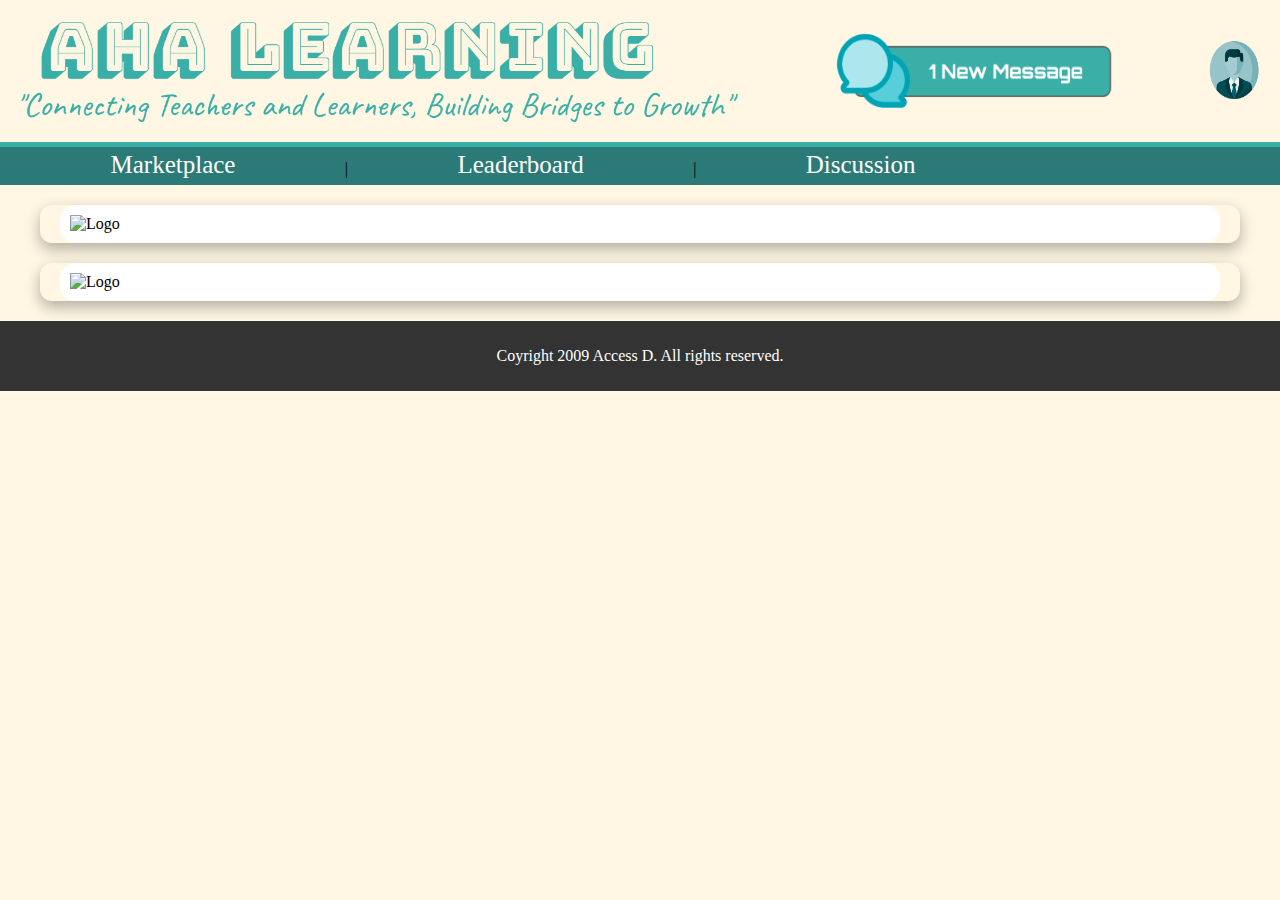
==== index.html @ 0cb3b1a5 "Update index.html" ====
<!DOCTYPE html>
<link rel="stylesheet" href="styles.css">
<html lang="en">
<head>
    <meta charset="UTF-8">
    <meta name="viewport" content="width=device-width, initial-scale=1.0">
    <title>AHA Learning || Homepage</title>
</head>
<body>
    <header>
        <div class="header-content">
            <div class="header-left">
                <a href="index.html"><img src="banlogo.png" alt="Logo" class="team-banner" style="width:750px; height:auto;"></a>       
            </div>

            <div class="header-right">
                <img src="notis.png" alt="Logo" class="team-img" style="width:300px; height:90px;">
            </div>

            <div class="header-right">
                <img src="profile.png" alt="Logo" class="team-img" style="width:60px; height:70px;">
            </div>
        
        </div>
    </header>

    <nav>
        <a href="index.html">Marketplace</a> |
        <a href="about.html">Leaderboard</a> |
        <a href="jobs.html">Discussion</a> 
    </nav>
    
    <div class="box">
        <section id="team">
            <img src="learn.png" alt="Logo" style="width:750px; height:auto;">
        </section>
    </div>

    <div class="box">
        <section id="team">
            <img src="teach.png" alt="Logo"  style="width:750px; height:auto;">
        </section>
    </div>

    <footer>
        <p>Coyright 2009 Access D. All rights reserved.</p>
    </footer>

</body>
</html>
---- styles.css ----
/* General styles */
body {
    font-family: 'Times New Roman', Times, serif, sans-serif; /* Changes the default font */
    margin: 0;
    padding: 0;
    background-color: #fff6e3;
}

.forms {
    color: #000000;
    font-size: 1em;
}


/* New Container Style */
.container {
    max-width: 1200px; /* Keeps the content width manageable */
    margin: 0 auto; /* Centers the container */
    padding: 40px 20px; /* Increased padding for more breathing room */
    text-align: left; /* Left-aligns content */
    border-radius: 12px; /* Rounded corners for a softer look */
    transition: all 0.3s ease-in-out; /* Smooth transition for hover effects */
}

.box{
    max-width: 1200px; /* Keeps the content width manageable */
    margin: 0 auto; /* Centers the container */
    padding: 0px 0px; /* Increased padding for more breathing room */
    text-align: left; /* Left-aligns content */
    border-radius: 12px; /* Rounded corners for a softer look */
    box-shadow: 0px 6px 15px rgba(0, 0, 0, 0.3); /* Darker shadow */

}

.heading {
    max-width: 1200px; /* Maximum width for the content */
    margin: 0 auto; /* Centers the container on the page */
    padding: 0px; /* Adds padding on the left and right */
    text-align: center;
    font-size: 2em;
}

.header-icons {
    margin: 0;
    background-color: #ffffff00;
    color: #fff6e3;
    padding: 20px 20px;
    text-align: left;
    font-weight: bold;
    font-size: 2.4em;
}

.header-icons-text {
    margin: 0;
    background-color: #ffffff00;
    padding: 20px;
    text-align: left;
    font-weight: bold;
    font-size: 1em;
    color: #000000;
}

.header-icons-text1 {
    margin: 0;
    background-color: #ffffff00;
    padding: 20px;
    text-align: left;
    font-weight: bold;
    font-size: 2em;
    color: #092A71;
}

.fade-in-text {
    font-family: 'Times New Roman', Times, serif;
    font-size: 20px;
    animation: fadeIn 5s;
    color: white
}


/* Header styling */
header {
    background-color: #fff6e3;
    color: #ffffff;
    padding: 5px;
    text-align: left;
    border-bottom: 5px solid #3aafa8; /* Adds an accent color as a bottom border */
}


.header-main {
    background-color: #ffffff; /* Dark blue background */
    color: #092A71; /* White text */
    padding: 5px; /* Padding around the header */
    text-align: center; /* Center the text */
    font-size: 1em; /* Larger font size */
    font-weight: bold; /* Bold text */
    border-bottom: 5px solid #FF4D00; /* Adds an accent color as a bottom border */
}

header h1 {
    margin: 0;
    background-color: #ffffff;
    color: #ffffff; 
    padding: 20px;
    text-align: left;
    font-weight: bold;
    font-size: 2.8em;

}

/* Navigation styles */
nav {
    background-color: #2b7a78;
    padding: 0.4%;
}

nav a {
    color: #ffffff;
    text-decoration: none;
    text-align: center;
    padding: 2% 2%;
    font-size: 25px; /* Increase the font size */
    background-color: #e61e1e00;
    border-radius: 8px;
    margin: 80px;

}

nav a:hover {
    color: #3aafa8;
    border-radius: 7px;
    padding: 2.5
}

/* Section styling */
/* Darkened shadow and reduced padding */
section {
    margin: 20px;
    padding: 10px; /* Reduced padding */
    background-color: #fff;
    border-radius: 15px;
}

section h2 {
    color: #333;
    text-align: center;
}


section h3 {
    margin: 0;
    color: #000000; 
    padding: 20px;
    text-align: left;
    font-weight: bold;
    font-size: 1.5em;
}

section p {
    font-size: 1.5em;
    line-height: 1.6;
}

/* General layout styling */
.container {
    display: flex;
    justify-content: space-between; /* Space between the main content and the sidebar */
    max-width: 1200px;
    margin: 0 auto;
    padding: 20px;
}

/* Main content styling */
.main-content {
    flex: 3; /* Takes up 75% of the container */
    padding-right: 20px; /* Adds some space between the main content and the sidebar */
}

/* Sidebar styling */
.faq-sidebar {
    flex: 1; /* Takes up 25% of the container */
    background-color: #f4f4f4; /* Light background for the sidebar */
    padding: 15px;
    border-radius: 8px;
    box-shadow: 0px 4px 8px rgba(0, 0, 0, 0.1); /* Adds a shadow for effect */
}

.faq-sidebar h3 {
    font-size: 1.5em;
    margin-bottom: 10px;
}

.faq-sidebar ul {
    list-style-type: none;
    padding: 0;
}

.faq-sidebar li {
    margin-bottom: 10px;
    font-size: 1.1em;
}

.faq-sidebar strong {
    color: #092A71; /* Color for the questions */
}

.nsbox{
    display: flex; /* Use Flexbox to align items side by side */
    justify-content: center; /* Center the items horizontally */
    gap: 20px; /* Add some space between the items */
    padding: 20px;
    max-width: 1200px;
}

#nsbox-h2 {
    color: #000000;
    text-align: center;
    font-size: 2em;
}

/* Title section styling */
.title-section {
    margin: 15px;
    padding: 5px;
    background-color: #092A71;
    border-radius: 8px;
    box-shadow: 0px 4px 8px rgba(0, 0, 0, 0.1);
    background-image: url('books.jpg'); /* Use your desired image URL */
    background-size: cover; /* Ensures the background covers the whole section */
    background-position: center; /* Centers the background image */
}

.title-section h2 {
    color: #FFD700;
    font-weight: bold;
    font-size: 1.5em;
    background: linear-gradient(90deg, #FFD700, #fff 50%, #FFD700); /* Gradient for shiny effect */
    background-size: 100%;
    background-clip: text;
    position: relative; /* Ensure text stays above the background */
    z-index: 1; /* Bring text above the background */
}

/* Keyframes for the shiny animation */
@keyframes shine {
    0% {
        background-position: 0%;
    }
    100% {
        background-position: 200%;
    }
}

@keyframes fadeIn {
    0% { opacity: 0; }
    100% { opacity: 1; }
  }
    

/* Footer styling */
footer {
    background-color: #333;
    color: #fff;
    text-align: center;
    padding: 10px;
}

.about-content {
    display: flex;
    flex-direction: column; /* Stacks items vertically */
    align-items: flex-start; /* Aligns items to the left */
}

.about-content img {
    margin-bottom: 20px; /* Adds space between the image and text */
    border-radius: 8px; /* Optional: round the corners of the image */
}

.header-content {
    display: flex; /* Enables Flexbox */
    justify-content: space-between; /* Space between the left and right content */
    align-items: center; /* Vertically align items in the center */
}

.header-left {
    display: flex;
    flex-direction: column; /* Stack the title and nav vertically */
    border-radius: 8px; /* Optional: round the corners of the image */
}

.header-right {
    display: flex; /* Optional: allows for more items on the right if needed */
}

.team-section {
    display: flex; /* Use Flexbox to align items side by side */
    justify-content: center; /* Center the items horizontally */
    gap: 20px; /* Add some space between the items */
    padding: 20px;
    max-width: 1200px;
}

.team-member {
    text-align: center;
    max-width: 200;
    background-color: white;
    padding: 15px;
    border-radius: 10px;
    box-shadow: 0 4px 8px rgba(0, 0, 0, 0.1); /* Add some shadow for a 3D effect */
}

.team-img {
    border-radius: 25px;
    padding: 20px 10px
}

.team-banner {
    border-radius: 25px;
    padding: 0px 0px
}
.team-intro p {
    font-size: 1.1em;
    line-height: 1.6;
}
.form-button-container {
    text-align: center; /* Centers the button */
    margin: 6px 0; /* Adds some margin above and below the button */
}

.form-button {
    background-color: #FF4D00; /* Button background color */
    color: #ffffff; /* Text color */
    padding: 25px 25px; /* Padding around the text */
    text-decoration: none; /* Removes underline from the link */
    border-radius: 35px; /* Rounds the corners of the button */
    font-size: 15px; /* Increases font size */
}

.form-button:hover {
    background-color: #092A71; /* Darker color on hover */
}

/* Flex container to hold text and gallery */
.content-wrapper {
    display: flex;
    justify-content: center; /* Ensures space between text and gallery */
    align-items: flex-start; /* Aligns items at the top */
    gap: 30px; /* Adds space between the text and the gallery */
    max-width: 1200px; /* Limits the width */
    margin: 0 auto; /* Centers content */
    padding: 20px; /* Adds padding around the content */
    
}

/* Styling for the text section */
#info {
    flex: 1; /* Takes up available space */
    max-width: 400px; /* Limits text width */
    
}

/* Gallery styling */
.projects-gallery {
    display: flex;
    flex-wrap: wrap;
    gap: 30px; /* Horizontal gap between panels */
    justify-content: center;
    max-width: 1200px;
    margin: 0 auto;
    padding: 2px 10px; /* Vertical and horizontal padding */
    border-radius: 12px; /* Rounded corners */
}

/* Updated .project-panel styling */
.project-panel {
    display: flex;
    flex-direction: column; /* Stack title and content vertically */
    text-align: center;
    width: 300px; /* Fixed width */
    height: 200px; /* Fixed height for consistency */
    perspective: 1000px; /* Depth for 3D effect */
    flex-basis: 30%; /* Ensures responsive layout */
    transition: transform 0.5s ease-in-out;
    box-sizing: border-box; /* Prevents overflow */
    margin: 0; /* Remove any default margin */
}

/* Ensure the items in the gallery are closely packed together */
.projects-gallery > .project-panel {
    margin-bottom: 0; /* No vertical gap between panels */
}


/* Panel Flip - inside the panel */
.panel-inner {
    position: relative;
    width: 100%;
    height: 100%;
    transform-style: preserve-3d; /* Enables 3D transformations */
    transition: transform 0s ease-in-out; /* Smooth flip transition */
}

/* Make sure the hover tilts the panel */
.project-panel:hover .panel-inner {
    transform: rotateY(10deg); /* Tilting effect on hover */
    transition: transform 0.3s;
}

/* Flip the panel only when it has the 'clicked' class */
.project-panel.clicked .panel-inner {
    transform: rotateY(180deg); /* Flip the panel */
}

/* Front and back sides of the panel */
.panel-front,
.panel-back {
    position: absolute;
    backface-visibility: hidden; /* Prevents the back from showing when flipped */
    width: 100%;
    height: 100%;
}

/* Front side styling (image and title) */
.panel-front {
    display: flex;
    flex-direction: column; /* Stacks the content (image + title) vertically */
    justify-content: center;
    align-items: center;
    padding: 10px;
}

/* Back side styling (description) */
.panel-back {
    background-color: #f4f4f4;
    color: #000;
    padding: 15px 10px;
    display: flex;
    justify-content: center;
    align-items: center;
    transform: rotateY(180deg); /* Initially hidden behind the front */
    height: 100%; /* Ensures back panel matches front */
    text-align: left;
}

/* Title styling - make sure it is below the panel */
.panel-title {
    margin-top: 10px; /* Adds space above the title */
    font-size: 1.3em;
    font-weight: bold;
    background: #092A71;
    color: #ffffff;
    padding: 10px;
    border-radius: 8px;
    box-shadow: 0px 4px 8px rgba(0, 0, 0, 0.1);
    width: 100%; /* Ensures it stretches across the bottom */
    text-align: center; /* Center title text */
}

/* Hover effect on panel title */
.project-panel:hover .panel-title {
    background-color: #6868689a; /* Change color when hovered */
}

/* Styling for the panel image */
.project-panel img {
    width: 250px;
    height: 150px;
    border-radius: 10px;
    box-shadow: 0 4px 8px rgba(0, 0, 0, 0.2);
    transition: box-shadow 0.3s ease-in-out;
}

/* Hover effect on image */
.project-panel:hover img {
    box-shadow: 0 6px 12px rgba(121, 121, 121, 0.4); /* Shadow effect on hover */
}

/* Full-Screen Popup Styling */
.project-panel.popup {
    position: fixed;
    top: 0;
    left: 0;
    width: 100vw;
    height: 100vh;
    background-color: rgba(0, 0, 0, 0.8); /* Semi-transparent dark background */
    display: flex;
    justify-content: center;
    align-items: center;
    z-index: 1000; /* Ensures it appears above everything else */
}

/* Styling for the close button */
.close-btn {
    position: absolute;
    top: 10px;
    right: 10px;
    font-size: 2em;
    color: white;
    background: rgba(0, 0, 0, 0.6);
    border: none;
    border-radius: 50%;
    padding: 5px;
    cursor: pointer;
}

/* Close button hover effect */
.close-btn:hover {
    background-color: #FF4D00;
}


.white-text {
    color: white; /* Set text color to white */
    font-family: 'Franklin Gothic Medium', 'Arial Narrow', Arial, sans-serif;
    font-size: 0.8em
}

.orange-text {
    color: #FF4D00; /* Set text color to orange */
    font-family: 'Franklin Gothic Medium', 'Arial Narrow', Arial, sans-serif;
    font-size: 0.8em
}

/* Slideshow container */
.slideshow-container {
    position: relative;
    max-width: 95%;
    margin: auto;
    overflow: hidden;
  }
  
  /* Hide the images by default */
  .mySlides {
    display: none;
    position: relative;
  }
  
  /* Images */
  .mySlides img {
    width: 50%;
    height: 650px;
  }
  
  /* Text overlay */
  .text {
    color: white;
    font-size: 20px;
    font-weight: bold;
    position: absolute;
    top: 10%;    /* Move text to the top */
    left: 10%;   /* Move text to the left */
    text-align: left;
    background: rgba(0, 0, 0, 0.5); /* Semi-transparent background (optional) */
    padding: 10px;
    width: auto; /* Adjust width as needed */
  }
  
  
  /* Next & previous buttons */
  .prev, .next {
    cursor: pointer;
    position: absolute;
    top: 50%;
    width: auto;
    padding: 16px;
    margin-top: -22px;
    color: #FF4D00;
    font-weight: bold;
    font-size: 18px;
    transition: 0.6s ease;
    user-select: none;
  }
  
  .prev {
    left: 0;
  }
  
  .next {
    right: 0;
  }
  
  .prev:hover, .next:hover {
    background-color: rgba(0,0,0,0.8);
  }
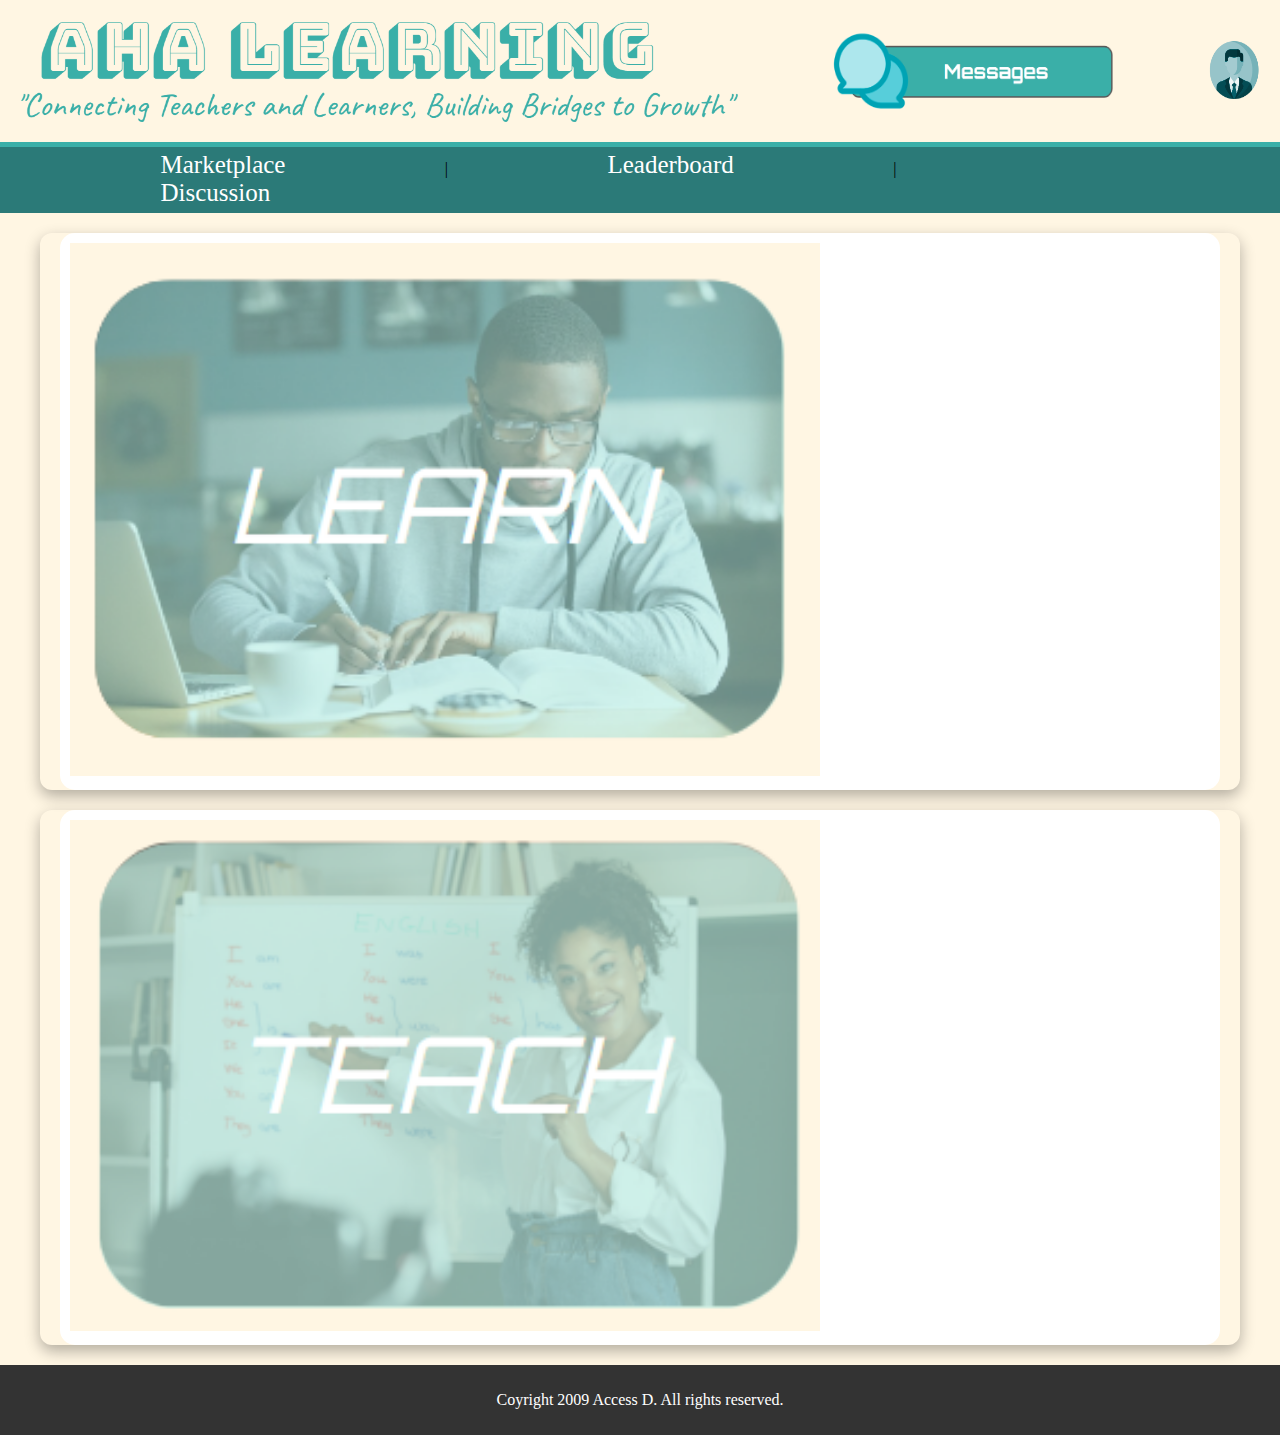
==== commit 70c111e3: "Add files via upload" ====
--- a/index.html
+++ b/index.html
@@ -47,4 +47,4 @@
     </footer>
 
 </body>
-</html>
+</html>--- a/styles.css
+++ b/styles.css
@@ -67,7 +67,6 @@
     text-align: left;
     font-weight: bold;
     font-size: 2em;
-    color: #092A71;
 }
 
 .fade-in-text {
@@ -90,7 +89,6 @@
 
 .header-main {
     background-color: #ffffff; /* Dark blue background */
-    color: #092A71; /* White text */
     padding: 5px; /* Padding around the header */
     text-align: center; /* Center the text */
     font-size: 1em; /* Larger font size */
@@ -123,7 +121,7 @@
     font-size: 25px; /* Increase the font size */
     background-color: #e61e1e00;
     border-radius: 8px;
-    margin: 80px;
+    margin: 130px;
 
 }
 
@@ -304,7 +302,7 @@
 .team-member {
     text-align: center;
     max-width: 200;
-    background-color: white;
+    background-color: fff6e3;
     padding: 15px;
     border-radius: 10px;
     box-shadow: 0 4px 8px rgba(0, 0, 0, 0.1); /* Add some shadow for a 3D effect */
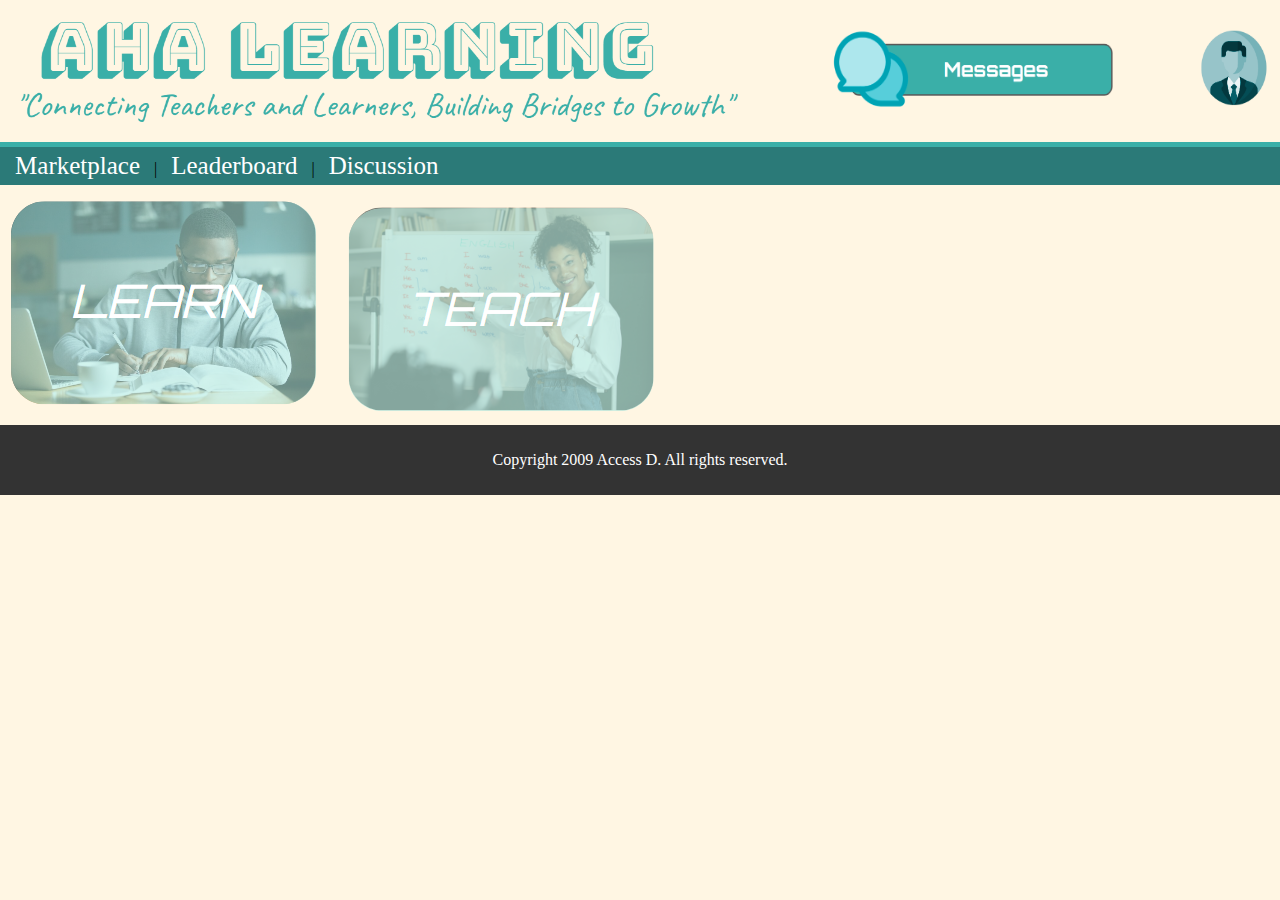
==== commit ceaae999: "Update index.html" ====
--- a/index.html
+++ b/index.html
@@ -1,10 +1,11 @@
 <!DOCTYPE html>
-<link rel="stylesheet" href="styles.css">
 <html lang="en">
 <head>
     <meta charset="UTF-8">
     <meta name="viewport" content="width=device-width, initial-scale=1.0">
     <title>AHA Learning || Homepage</title>
+    <link rel="stylesheet" href="styles.css">
+
 </head>
 <body>
     <header>
@@ -14,13 +15,12 @@
             </div>
 
             <div class="header-right">
-                <img src="notis.png" alt="Logo" class="team-img" style="width:300px; height:90px;">
+                <a href="jobs.html"></a><img src="notis.png" alt="Logo" class="team-img" style="width:300px; height:90px;">
             </div>
 
             <div class="header-right">
-                <img src="profile.png" alt="Logo" class="team-img" style="width:60px; height:70px;">
+                <a href="about.html"></a><img src="profile.png" alt="Logo" class="team-img" style="width:80px; height:90px;">
             </div>
-        
         </div>
     </header>
 
@@ -30,21 +30,16 @@
         <a href="jobs.html">Discussion</a> 
     </nav>
     
-    <div class="box">
-        <section id="team">
-            <img src="learn.png" alt="Logo" style="width:750px; height:auto;">
-        </section>
-    </div>
-
-    <div class="box">
-        <section id="team">
-            <img src="teach.png" alt="Logo"  style="width:750px; height:auto;">
-        </section>
+    <div class="image-container">
+        <img src="learn.png" alt="Learn Image">
+        <img src="teach.png" alt="Teach Image">
     </div>
 
     <footer>
-        <p>Coyright 2009 Access D. All rights reserved.</p>
+        <p>Copyright 2009 Access D. All rights reserved.</p>
     </footer>
+</body>
+</html>
 
-</body>
-</html>+
+
--- a/styles.css
+++ b/styles.css
@@ -1,113 +1,28 @@
 /* General styles */
 body {
-    font-family: 'Times New Roman', Times, serif, sans-serif; /* Changes the default font */
+    font-family: 'Times New Roman', Times, serif, sans-serif;
     margin: 0;
     padding: 0;
     background-color: #fff6e3;
 }
 
-.forms {
-    color: #000000;
-    font-size: 1em;
+header {
+    background-color: #fff6e3;
+    padding: 5px;
+    border-bottom: 5px solid #3aafa8;
 }
 
-
-/* New Container Style */
-.container {
-    max-width: 1200px; /* Keeps the content width manageable */
-    margin: 0 auto; /* Centers the container */
-    padding: 40px 20px; /* Increased padding for more breathing room */
-    text-align: left; /* Left-aligns content */
-    border-radius: 12px; /* Rounded corners for a softer look */
-    transition: all 0.3s ease-in-out; /* Smooth transition for hover effects */
+.header-content {
+    display: flex;
+    justify-content: space-between;
+    align-items: center;
 }
 
-.box{
-    max-width: 1200px; /* Keeps the content width manageable */
-    margin: 0 auto; /* Centers the container */
-    padding: 0px 0px; /* Increased padding for more breathing room */
-    text-align: left; /* Left-aligns content */
-    border-radius: 12px; /* Rounded corners for a softer look */
-    box-shadow: 0px 6px 15px rgba(0, 0, 0, 0.3); /* Darker shadow */
-
+.header-left img,
+.header-right img {
+    border-radius: 25px;
 }
 
-.heading {
-    max-width: 1200px; /* Maximum width for the content */
-    margin: 0 auto; /* Centers the container on the page */
-    padding: 0px; /* Adds padding on the left and right */
-    text-align: center;
-    font-size: 2em;
-}
-
-.header-icons {
-    margin: 0;
-    background-color: #ffffff00;
-    color: #fff6e3;
-    padding: 20px 20px;
-    text-align: left;
-    font-weight: bold;
-    font-size: 2.4em;
-}
-
-.header-icons-text {
-    margin: 0;
-    background-color: #ffffff00;
-    padding: 20px;
-    text-align: left;
-    font-weight: bold;
-    font-size: 1em;
-    color: #000000;
-}
-
-.header-icons-text1 {
-    margin: 0;
-    background-color: #ffffff00;
-    padding: 20px;
-    text-align: left;
-    font-weight: bold;
-    font-size: 2em;
-}
-
-.fade-in-text {
-    font-family: 'Times New Roman', Times, serif;
-    font-size: 20px;
-    animation: fadeIn 5s;
-    color: white
-}
-
-
-/* Header styling */
-header {
-    background-color: #fff6e3;
-    color: #ffffff;
-    padding: 5px;
-    text-align: left;
-    border-bottom: 5px solid #3aafa8; /* Adds an accent color as a bottom border */
-}
-
-
-.header-main {
-    background-color: #ffffff; /* Dark blue background */
-    padding: 5px; /* Padding around the header */
-    text-align: center; /* Center the text */
-    font-size: 1em; /* Larger font size */
-    font-weight: bold; /* Bold text */
-    border-bottom: 5px solid #FF4D00; /* Adds an accent color as a bottom border */
-}
-
-header h1 {
-    margin: 0;
-    background-color: #ffffff;
-    color: #ffffff; 
-    padding: 20px;
-    text-align: left;
-    font-weight: bold;
-    font-size: 2.8em;
-
-}
-
-/* Navigation styles */
 nav {
     background-color: #2b7a78;
     padding: 0.4%;
@@ -116,145 +31,23 @@
 nav a {
     color: #ffffff;
     text-decoration: none;
-    text-align: center;
-    padding: 2% 2%;
-    font-size: 25px; /* Increase the font size */
-    background-color: #e61e1e00;
+    font-size: 25px;
     border-radius: 8px;
-    margin: 130px;
-
+    margin: 10px;
 }
 
 nav a:hover {
     color: #3aafa8;
-    border-radius: 7px;
-    padding: 2.5
 }
 
-/* Section styling */
-/* Darkened shadow and reduced padding */
-section {
-    margin: 20px;
-    padding: 10px; /* Reduced padding */
-    background-color: #fff;
-    border-radius: 15px;
+/* Box section styling */
+.box {
+    max-width: 1200px;
+    margin: 20px auto;
+    padding: 10px;
+    border-radius: 12px;
+    box-shadow: 0px 6px 15px rgba(0, 0, 0, 0.3);
 }
-
-section h2 {
-    color: #333;
-    text-align: center;
-}
-
-
-section h3 {
-    margin: 0;
-    color: #000000; 
-    padding: 20px;
-    text-align: left;
-    font-weight: bold;
-    font-size: 1.5em;
-}
-
-section p {
-    font-size: 1.5em;
-    line-height: 1.6;
-}
-
-/* General layout styling */
-.container {
-    display: flex;
-    justify-content: space-between; /* Space between the main content and the sidebar */
-    max-width: 1200px;
-    margin: 0 auto;
-    padding: 20px;
-}
-
-/* Main content styling */
-.main-content {
-    flex: 3; /* Takes up 75% of the container */
-    padding-right: 20px; /* Adds some space between the main content and the sidebar */
-}
-
-/* Sidebar styling */
-.faq-sidebar {
-    flex: 1; /* Takes up 25% of the container */
-    background-color: #f4f4f4; /* Light background for the sidebar */
-    padding: 15px;
-    border-radius: 8px;
-    box-shadow: 0px 4px 8px rgba(0, 0, 0, 0.1); /* Adds a shadow for effect */
-}
-
-.faq-sidebar h3 {
-    font-size: 1.5em;
-    margin-bottom: 10px;
-}
-
-.faq-sidebar ul {
-    list-style-type: none;
-    padding: 0;
-}
-
-.faq-sidebar li {
-    margin-bottom: 10px;
-    font-size: 1.1em;
-}
-
-.faq-sidebar strong {
-    color: #092A71; /* Color for the questions */
-}
-
-.nsbox{
-    display: flex; /* Use Flexbox to align items side by side */
-    justify-content: center; /* Center the items horizontally */
-    gap: 20px; /* Add some space between the items */
-    padding: 20px;
-    max-width: 1200px;
-}
-
-#nsbox-h2 {
-    color: #000000;
-    text-align: center;
-    font-size: 2em;
-}
-
-/* Title section styling */
-.title-section {
-    margin: 15px;
-    padding: 5px;
-    background-color: #092A71;
-    border-radius: 8px;
-    box-shadow: 0px 4px 8px rgba(0, 0, 0, 0.1);
-    background-image: url('books.jpg'); /* Use your desired image URL */
-    background-size: cover; /* Ensures the background covers the whole section */
-    background-position: center; /* Centers the background image */
-}
-
-.title-section h2 {
-    color: #FFD700;
-    font-weight: bold;
-    font-size: 1.5em;
-    background: linear-gradient(90deg, #FFD700, #fff 50%, #FFD700); /* Gradient for shiny effect */
-    background-size: 100%;
-    background-clip: text;
-    position: relative; /* Ensure text stays above the background */
-    z-index: 1; /* Bring text above the background */
-}
-
-/* Keyframes for the shiny animation */
-@keyframes shine {
-    0% {
-        background-position: 0%;
-    }
-    100% {
-        background-position: 200%;
-    }
-}
-
-@keyframes fadeIn {
-    0% { opacity: 0; }
-    100% { opacity: 1; }
-  }
-    
 
 /* Footer styling */
 footer {
@@ -263,322 +56,3 @@
     text-align: center;
     padding: 10px;
 }
-
-.about-content {
-    display: flex;
-    flex-direction: column; /* Stacks items vertically */
-    align-items: flex-start; /* Aligns items to the left */
-}
-
-.about-content img {
-    margin-bottom: 20px; /* Adds space between the image and text */
-    border-radius: 8px; /* Optional: round the corners of the image */
-}
-
-.header-content {
-    display: flex; /* Enables Flexbox */
-    justify-content: space-between; /* Space between the left and right content */
-    align-items: center; /* Vertically align items in the center */
-}
-
-.header-left {
-    display: flex;
-    flex-direction: column; /* Stack the title and nav vertically */
-    border-radius: 8px; /* Optional: round the corners of the image */
-}
-
-.header-right {
-    display: flex; /* Optional: allows for more items on the right if needed */
-}
-
-.team-section {
-    display: flex; /* Use Flexbox to align items side by side */
-    justify-content: center; /* Center the items horizontally */
-    gap: 20px; /* Add some space between the items */
-    padding: 20px;
-    max-width: 1200px;
-}
-
-.team-member {
-    text-align: center;
-    max-width: 200;
-    background-color: fff6e3;
-    padding: 15px;
-    border-radius: 10px;
-    box-shadow: 0 4px 8px rgba(0, 0, 0, 0.1); /* Add some shadow for a 3D effect */
-}
-
-.team-img {
-    border-radius: 25px;
-    padding: 20px 10px
-}
-
-.team-banner {
-    border-radius: 25px;
-    padding: 0px 0px
-}
-.team-intro p {
-    font-size: 1.1em;
-    line-height: 1.6;
-}
-.form-button-container {
-    text-align: center; /* Centers the button */
-    margin: 6px 0; /* Adds some margin above and below the button */
-}
-
-.form-button {
-    background-color: #FF4D00; /* Button background color */
-    color: #ffffff; /* Text color */
-    padding: 25px 25px; /* Padding around the text */
-    text-decoration: none; /* Removes underline from the link */
-    border-radius: 35px; /* Rounds the corners of the button */
-    font-size: 15px; /* Increases font size */
-}
-
-.form-button:hover {
-    background-color: #092A71; /* Darker color on hover */
-}
-
-/* Flex container to hold text and gallery */
-.content-wrapper {
-    display: flex;
-    justify-content: center; /* Ensures space between text and gallery */
-    align-items: flex-start; /* Aligns items at the top */
-    gap: 30px; /* Adds space between the text and the gallery */
-    max-width: 1200px; /* Limits the width */
-    margin: 0 auto; /* Centers content */
-    padding: 20px; /* Adds padding around the content */
-    
-}
-
-/* Styling for the text section */
-#info {
-    flex: 1; /* Takes up available space */
-    max-width: 400px; /* Limits text width */
-    
-}
-
-/* Gallery styling */
-.projects-gallery {
-    display: flex;
-    flex-wrap: wrap;
-    gap: 30px; /* Horizontal gap between panels */
-    justify-content: center;
-    max-width: 1200px;
-    margin: 0 auto;
-    padding: 2px 10px; /* Vertical and horizontal padding */
-    border-radius: 12px; /* Rounded corners */
-}
-
-/* Updated .project-panel styling */
-.project-panel {
-    display: flex;
-    flex-direction: column; /* Stack title and content vertically */
-    text-align: center;
-    width: 300px; /* Fixed width */
-    height: 200px; /* Fixed height for consistency */
-    perspective: 1000px; /* Depth for 3D effect */
-    flex-basis: 30%; /* Ensures responsive layout */
-    transition: transform 0.5s ease-in-out;
-    box-sizing: border-box; /* Prevents overflow */
-    margin: 0; /* Remove any default margin */
-}
-
-/* Ensure the items in the gallery are closely packed together */
-.projects-gallery > .project-panel {
-    margin-bottom: 0; /* No vertical gap between panels */
-}
-
-
-/* Panel Flip - inside the panel */
-.panel-inner {
-    position: relative;
-    width: 100%;
-    height: 100%;
-    transform-style: preserve-3d; /* Enables 3D transformations */
-    transition: transform 0s ease-in-out; /* Smooth flip transition */
-}
-
-/* Make sure the hover tilts the panel */
-.project-panel:hover .panel-inner {
-    transform: rotateY(10deg); /* Tilting effect on hover */
-    transition: transform 0.3s;
-}
-
-/* Flip the panel only when it has the 'clicked' class */
-.project-panel.clicked .panel-inner {
-    transform: rotateY(180deg); /* Flip the panel */
-}
-
-/* Front and back sides of the panel */
-.panel-front,
-.panel-back {
-    position: absolute;
-    backface-visibility: hidden; /* Prevents the back from showing when flipped */
-    width: 100%;
-    height: 100%;
-}
-
-/* Front side styling (image and title) */
-.panel-front {
-    display: flex;
-    flex-direction: column; /* Stacks the content (image + title) vertically */
-    justify-content: center;
-    align-items: center;
-    padding: 10px;
-}
-
-/* Back side styling (description) */
-.panel-back {
-    background-color: #f4f4f4;
-    color: #000;
-    padding: 15px 10px;
-    display: flex;
-    justify-content: center;
-    align-items: center;
-    transform: rotateY(180deg); /* Initially hidden behind the front */
-    height: 100%; /* Ensures back panel matches front */
-    text-align: left;
-}
-
-/* Title styling - make sure it is below the panel */
-.panel-title {
-    margin-top: 10px; /* Adds space above the title */
-    font-size: 1.3em;
-    font-weight: bold;
-    background: #092A71;
-    color: #ffffff;
-    padding: 10px;
-    border-radius: 8px;
-    box-shadow: 0px 4px 8px rgba(0, 0, 0, 0.1);
-    width: 100%; /* Ensures it stretches across the bottom */
-    text-align: center; /* Center title text */
-}
-
-/* Hover effect on panel title */
-.project-panel:hover .panel-title {
-    background-color: #6868689a; /* Change color when hovered */
-}
-
-/* Styling for the panel image */
-.project-panel img {
-    width: 250px;
-    height: 150px;
-    border-radius: 10px;
-    box-shadow: 0 4px 8px rgba(0, 0, 0, 0.2);
-    transition: box-shadow 0.3s ease-in-out;
-}
-
-/* Hover effect on image */
-.project-panel:hover img {
-    box-shadow: 0 6px 12px rgba(121, 121, 121, 0.4); /* Shadow effect on hover */
-}
-
-/* Full-Screen Popup Styling */
-.project-panel.popup {
-    position: fixed;
-    top: 0;
-    left: 0;
-    width: 100vw;
-    height: 100vh;
-    background-color: rgba(0, 0, 0, 0.8); /* Semi-transparent dark background */
-    display: flex;
-    justify-content: center;
-    align-items: center;
-    z-index: 1000; /* Ensures it appears above everything else */
-}
-
-/* Styling for the close button */
-.close-btn {
-    position: absolute;
-    top: 10px;
-    right: 10px;
-    font-size: 2em;
-    color: white;
-    background: rgba(0, 0, 0, 0.6);
-    border: none;
-    border-radius: 50%;
-    padding: 5px;
-    cursor: pointer;
-}
-
-/* Close button hover effect */
-.close-btn:hover {
-    background-color: #FF4D00;
-}
-
-
-.white-text {
-    color: white; /* Set text color to white */
-    font-family: 'Franklin Gothic Medium', 'Arial Narrow', Arial, sans-serif;
-    font-size: 0.8em
-}
-
-.orange-text {
-    color: #FF4D00; /* Set text color to orange */
-    font-family: 'Franklin Gothic Medium', 'Arial Narrow', Arial, sans-serif;
-    font-size: 0.8em
-}
-
-/* Slideshow container */
-.slideshow-container {
-    position: relative;
-    max-width: 95%;
-    margin: auto;
-    overflow: hidden;
-  }
-  
-  /* Hide the images by default */
-  .mySlides {
-    display: none;
-    position: relative;
-  }
-  
-  /* Images */
-  .mySlides img {
-    width: 50%;
-    height: 650px;
-  }
-  
-  /* Text overlay */
-  .text {
-    color: white;
-    font-size: 20px;
-    font-weight: bold;
-    position: absolute;
-    top: 10%;    /* Move text to the top */
-    left: 10%;   /* Move text to the left */
-    text-align: left;
-    background: rgba(0, 0, 0, 0.5); /* Semi-transparent background (optional) */
-    padding: 10px;
-    width: auto; /* Adjust width as needed */
-  }
-  
-  
-  /* Next & previous buttons */
-  .prev, .next {
-    cursor: pointer;
-    position: absolute;
-    top: 50%;
-    width: auto;
-    padding: 16px;
-    margin-top: -22px;
-    color: #FF4D00;
-    font-weight: bold;
-    font-size: 18px;
-    transition: 0.6s ease;
-    user-select: none;
-  }
-  
-  .prev {
-    left: 0;
-  }
-  
-  .next {
-    right: 0;
-  }
-  
-  .prev:hover, .next:hover {
-    background-color: rgba(0,0,0,0.8);
-  }
-  
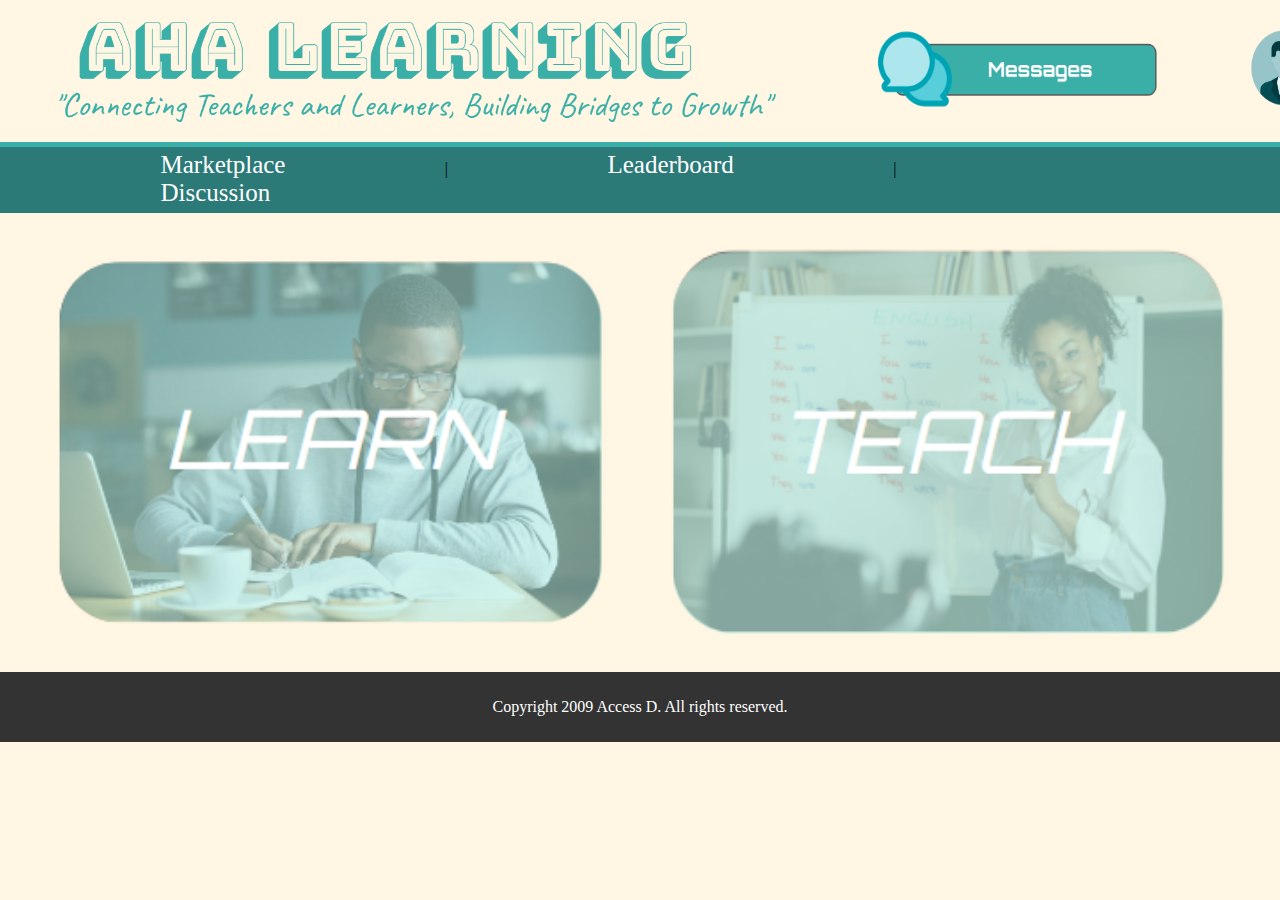
==== commit 5f8da299: "Add files via upload" ====
--- a/index.html
+++ b/index.html
@@ -15,11 +15,11 @@
             </div>
 
             <div class="header-right">
-                <a href="jobs.html"></a><img src="notis.png" alt="Logo" class="team-img" style="width:300px; height:90px;">
+                <a href="jobs.html"><img src="notis.png" alt="Logo" class="team-img" style="width:300px; height:90px;"></a>
             </div>
 
             <div class="header-right">
-                <a href="about.html"></a><img src="profile.png" alt="Logo" class="team-img" style="width:80px; height:90px;">
+                <a href="about.html"><img src="profile.png" alt="Logo" class="team-img" style="width:80px; height:90px;"></a>
             </div>
         </div>
     </header>
--- a/styles.css
+++ b/styles.css
@@ -1,4 +1,3 @@
-/* General styles */
 body {
     font-family: 'Times New Roman', Times, serif, sans-serif;
     margin: 0;
@@ -14,12 +13,12 @@
 
 .header-content {
     display: flex;
-    justify-content: space-between;
     align-items: center;
 }
 
 .header-left img,
 .header-right img {
+    padding: 0px 38px;
     border-radius: 25px;
 }
 
@@ -31,28 +30,44 @@
 nav a {
     color: #ffffff;
     text-decoration: none;
-    font-size: 25px;
+    text-align: center;
+    padding: 2% 2%;
+    font-size: 25px; 
+    background-color: #e61e1e00;
     border-radius: 8px;
-    margin: 10px;
+    margin: 130px;
 }
 
 nav a:hover {
     color: #3aafa8;
 }
 
-/* Box section styling */
+.image-container {
+    display: flex; 
+    justify-content: center; 
+    gap: 20px; 
+    margin: 20px auto; 
+    max-width: 1200px; 
+}
+
+.image-container img {
+    width: 750px;
+    height: auto;
+    border-radius: 8px; 
+}
+
 .box {
     max-width: 1200px;
     margin: 20px auto;
+    text-align: center;
     padding: 10px;
     border-radius: 12px;
     box-shadow: 0px 6px 15px rgba(0, 0, 0, 0.3);
 }
 
-/* Footer styling */
 footer {
     background-color: #333;
     color: #fff;
     text-align: center;
     padding: 10px;
-}
+}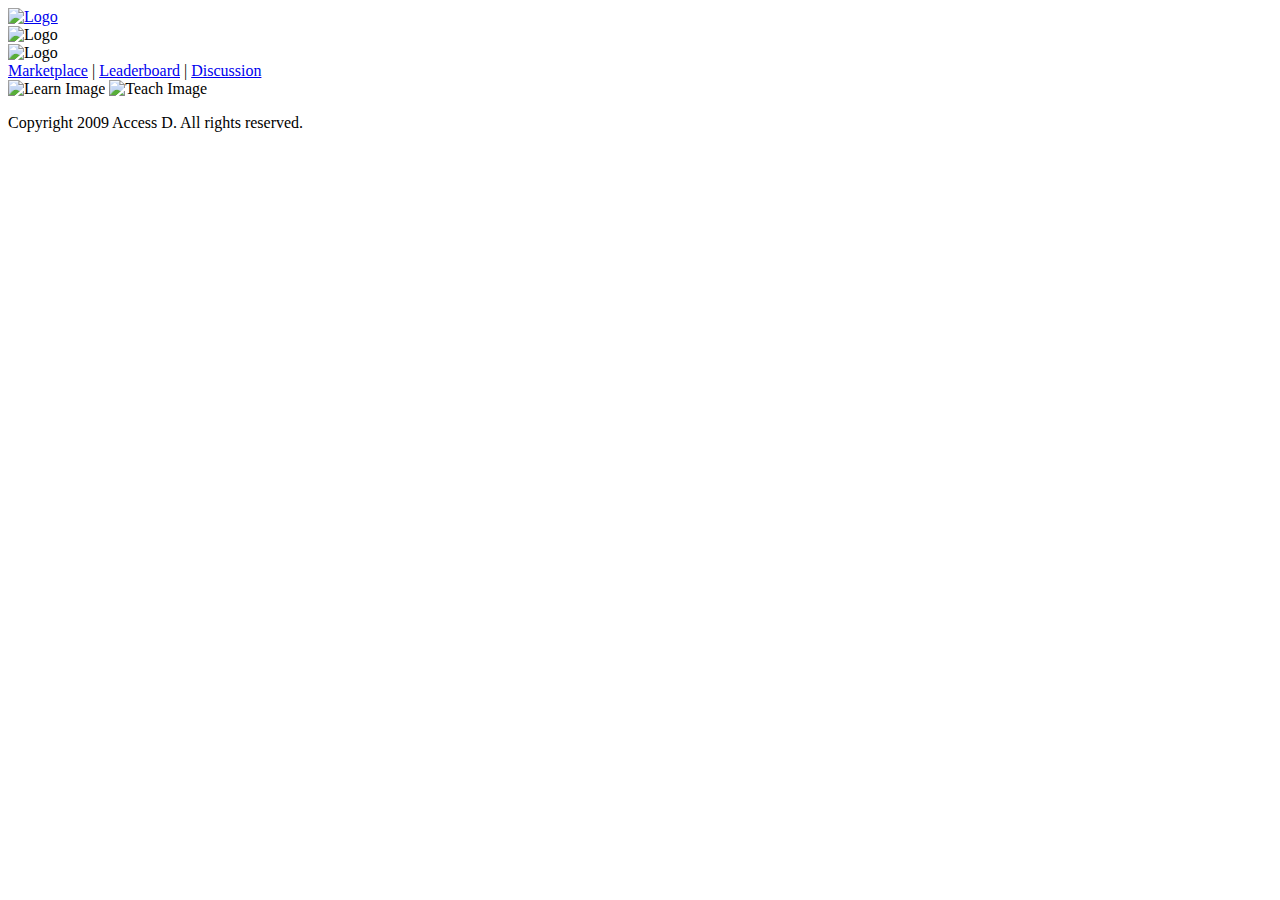
==== commit a148cf74: "Add files via upload" ====
--- a/index.html
+++ b/index.html
@@ -4,35 +4,35 @@
     <meta charset="UTF-8">
     <meta name="viewport" content="width=device-width, initial-scale=1.0">
     <title>AHA Learning || Homepage</title>
-    <link rel="stylesheet" href="styles.css">
+    <link href="/static/styles.css" rel="stylesheet">
 
 </head>
 <body>
     <header>
         <div class="header-content">
             <div class="header-left">
-                <a href="index.html"><img src="banlogo.png" alt="Logo" class="team-banner" style="width:750px; height:auto;"></a>       
+                <a href="index.html"><img src="/images/banlogo.png" alt="Logo" class="team-banner" style="width:750px; height:auto;"></a>       
             </div>
 
             <div class="header-right">
-                <a href="jobs.html"><img src="notis.png" alt="Logo" class="team-img" style="width:300px; height:90px;"></a>
+                <a href="jobs.html"></a><img src="/images/notis.png" alt="Logo" class="team-img" style="width:300px; height:90px;">
             </div>
 
             <div class="header-right">
-                <a href="about.html"><img src="profile.png" alt="Logo" class="team-img" style="width:80px; height:90px;"></a>
+                <a href="about.html"></a><img src="/images/profile.png" alt="Logo" class="team-img" style="width:80px; height:90px;">
             </div>
         </div>
     </header>
 
     <nav>
         <a href="index.html">Marketplace</a> |
-        <a href="about.html">Leaderboard</a> |
+        <a href="leader.html">Leaderboard</a> |
         <a href="jobs.html">Discussion</a> 
     </nav>
     
     <div class="image-container">
-        <img src="learn.png" alt="Learn Image">
-        <img src="teach.png" alt="Teach Image">
+        <img src="/images/learn.png" alt="Learn Image">
+        <img src="/images/teach.png" alt="Teach Image">
     </div>
 
     <footer>
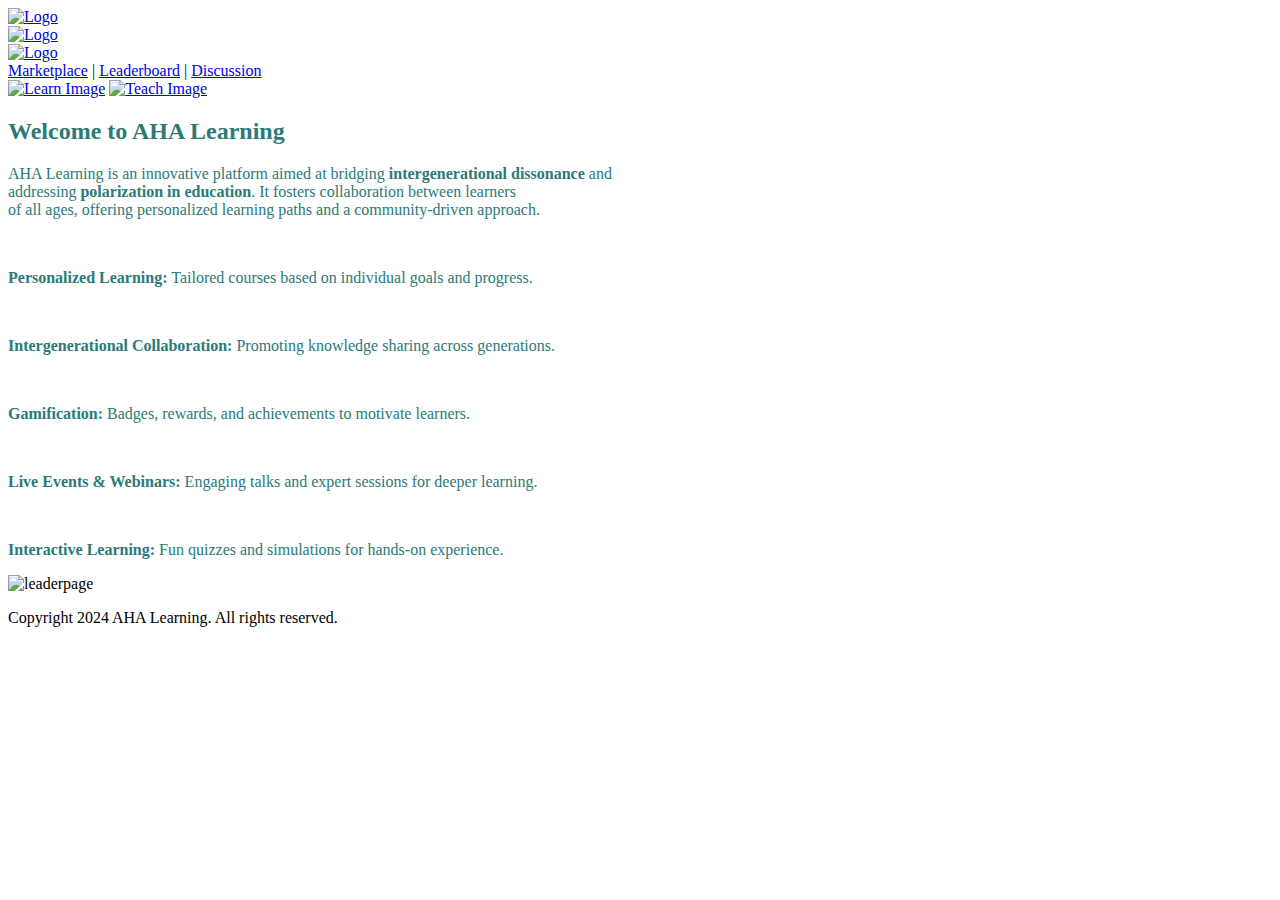
==== commit ef3fde38: "Add files via upload" ====
--- a/index.html
+++ b/index.html
@@ -15,28 +15,46 @@
             </div>
 
             <div class="header-right">
-                <a href="jobs.html"></a><img src="/images/notis.png" alt="Logo" class="team-img" style="width:300px; height:90px;">
+                <a href="messages.html"><img src="/images/notis.png" alt="Logo" class="team-img" style="width:300px; height:90px;"></a>
             </div>
 
             <div class="header-right">
-                <a href="about.html"></a><img src="/images/profile.png" alt="Logo" class="team-img" style="width:80px; height:90px;">
+                <a href="about.html"><img src="/images/profile.png" alt="Logo" class="team-img" style="width:80px; height:90px;"></a>
             </div>
         </div>
     </header>
 
     <nav>
-        <a href="index.html">Marketplace</a> |
+        <a href="marketplace.html">Marketplace</a> |
         <a href="leader.html">Leaderboard</a> |
-        <a href="jobs.html">Discussion</a> 
+        <a href="disscussions.html">Discussion</a> 
     </nav>
     
     <div class="image-container">
-        <img src="/images/learn.png" alt="Learn Image">
-        <img src="/images/teach.png" alt="Teach Image">
+        <a href="learning.html"><img src="/images/learn.png" alt="Learn Image" style="width:450px; height:auto;"></a>
+        <a href="teaching.html"><img src="/images/teach.png" alt="Teach Image" style="width:450px; height:auto;"></a>
     </div>
 
+    <div class="box">
+        <h2 style="color: #2b7a78;">Welcome to AHA Learning</h2>
+            <p style="color: #2b7a78;">AHA Learning is an innovative platform aimed at bridging <strong>intergenerational dissonance</strong> and <br>addressing <strong>polarization in education</strong>. It fosters collaboration between learners <br> of all ages, offering personalized learning paths and a community-driven approach.</p>
+            <br>
+            <p style="color: #2b7a78;"><strong>Personalized Learning:</strong> Tailored courses based on individual goals and progress.</p>
+            <br>
+            <p style="color: #2b7a78;"><strong>Intergenerational Collaboration:</strong> Promoting knowledge sharing across generations.</p>
+            <br>
+            <p style="color: #2b7a78;"><strong>Gamification:</strong> Badges, rewards, and achievements to motivate learners.</p>
+            <br>
+            <p style="color: #2b7a78;"><strong>Live Events & Webinars:</strong> Engaging talks and expert sessions for deeper learning.</p>
+            <br>
+            <p style="color: #2b7a78;"><strong>Interactive Learning:</strong> Fun quizzes and simulations for hands-on experience.</p>
+
+    </div>
+
+    <img src="/images/chatbot.png" alt="leaderpage" style="width:200px; height:200px;">
+
     <footer>
-        <p>Copyright 2009 Access D. All rights reserved.</p>
+        <p>Copyright 2024 AHA Learning. All rights reserved.</p>
     </footer>
 </body>
 </html>
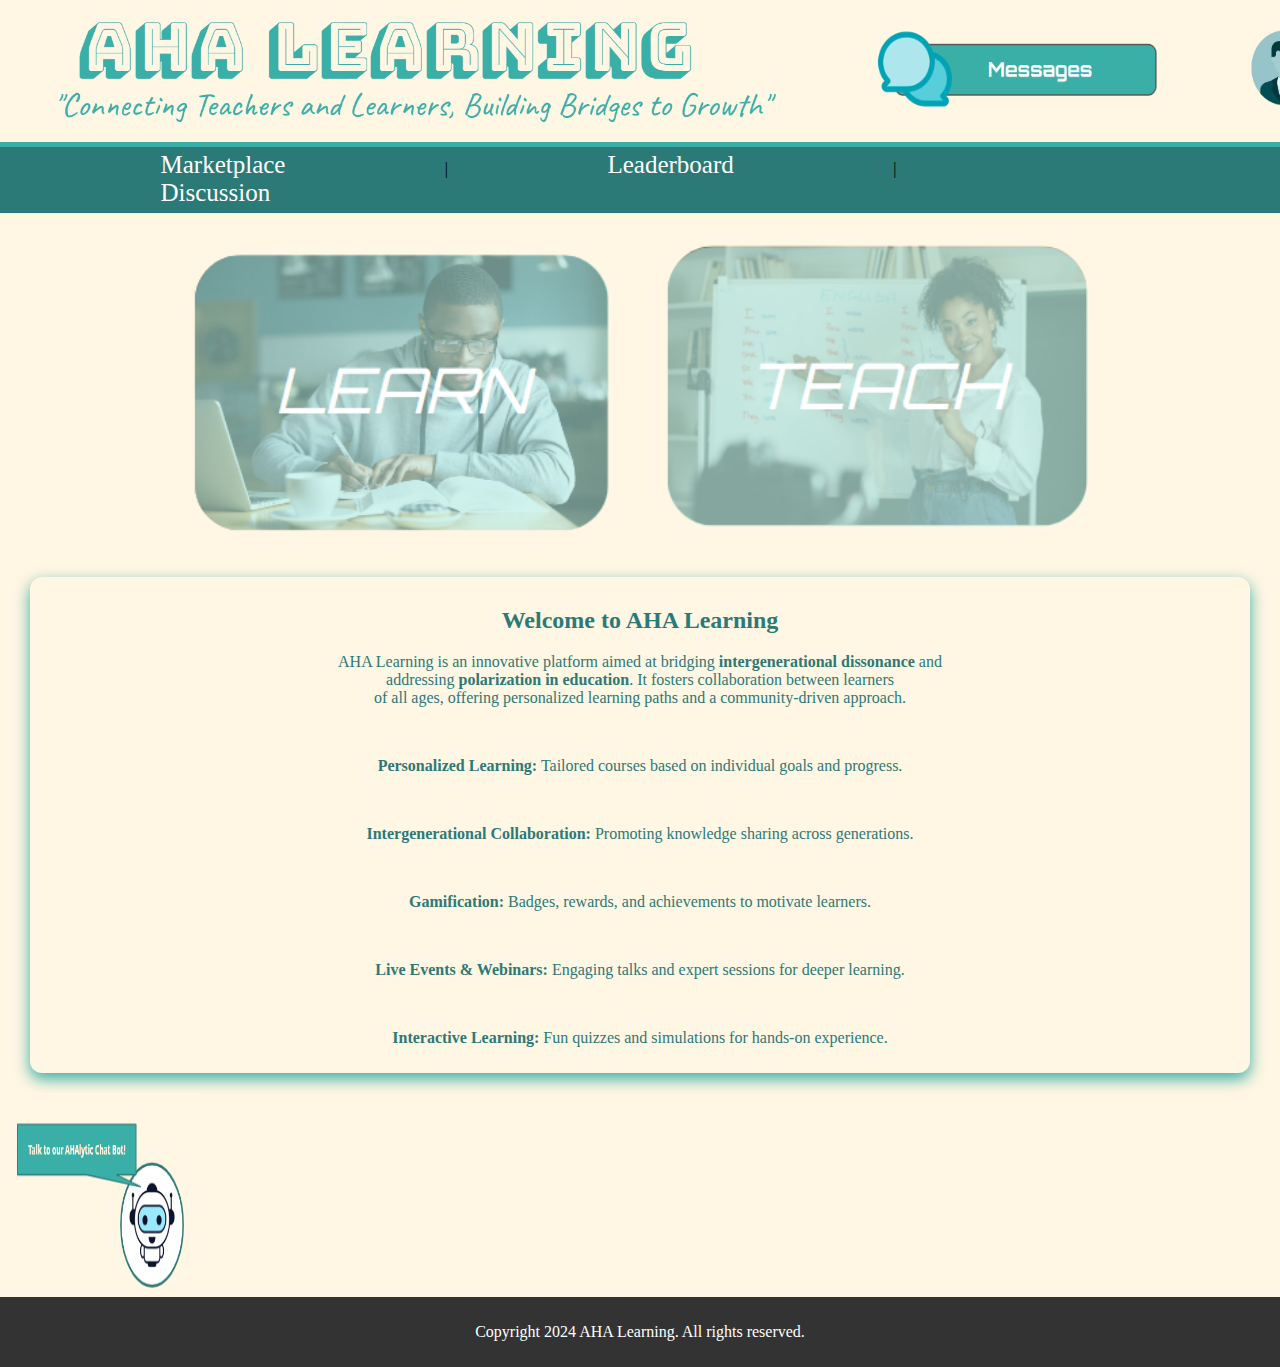
==== commit 5d6823c6: "Update index.html" ====
--- a/index.html
+++ b/index.html
@@ -4,22 +4,22 @@
     <meta charset="UTF-8">
     <meta name="viewport" content="width=device-width, initial-scale=1.0">
     <title>AHA Learning || Homepage</title>
-    <link href="/static/styles.css" rel="stylesheet">
+    <link href="styles.css" rel="stylesheet">
 
 </head>
 <body>
     <header>
         <div class="header-content">
             <div class="header-left">
-                <a href="index.html"><img src="/images/banlogo.png" alt="Logo" class="team-banner" style="width:750px; height:auto;"></a>       
+                <a href="index.html"><img src="banlogo.png" alt="Logo" class="team-banner" style="width:750px; height:auto;"></a>       
             </div>
 
             <div class="header-right">
-                <a href="messages.html"><img src="/images/notis.png" alt="Logo" class="team-img" style="width:300px; height:90px;"></a>
+                <a href="messages.html"><img src="notis.png" alt="Logo" class="team-img" style="width:300px; height:90px;"></a>
             </div>
 
             <div class="header-right">
-                <a href="about.html"><img src="/images/profile.png" alt="Logo" class="team-img" style="width:80px; height:90px;"></a>
+                <a href="about.html"><img src="profile.png" alt="Logo" class="team-img" style="width:80px; height:90px;"></a>
             </div>
         </div>
     </header>
@@ -31,8 +31,8 @@
     </nav>
     
     <div class="image-container">
-        <a href="learning.html"><img src="/images/learn.png" alt="Learn Image" style="width:450px; height:auto;"></a>
-        <a href="teaching.html"><img src="/images/teach.png" alt="Teach Image" style="width:450px; height:auto;"></a>
+        <a href="learning.html"><img src="learn.png" alt="Learn Image" style="width:450px; height:auto;"></a>
+        <a href="teaching.html"><img src="teach.png" alt="Teach Image" style="width:450px; height:auto;"></a>
     </div>
 
     <div class="box">
@@ -51,7 +51,7 @@
 
     </div>
 
-    <img src="/images/chatbot.png" alt="leaderpage" style="width:200px; height:200px;">
+    <img src="chatbot.png" alt="leaderpage" style="width:200px; height:200px;">
 
     <footer>
         <p>Copyright 2024 AHA Learning. All rights reserved.</p>
--- a/styles.css
+++ b/styles.css
@@ -0,0 +1,150 @@
+body {
+    font-family: 'Times New Roman', Times, serif, sans-serif;
+    margin: 0;
+    padding: 0;
+    background-color: #fff6e3;
+}
+
+header {
+    background-color: #fff6e3;
+    padding: 5px;
+    border-bottom: 5px solid #3aafa8;
+}
+
+.header-content {
+    display: flex;
+    align-items: center;
+}
+
+.header-left img,
+.header-right img {
+    padding: 0px 38px;
+    border-radius: 25px;
+}
+
+nav {
+    background-color: #2b7a78;
+    padding: 0.4%;
+}
+
+nav a {
+    color: #ffffff;
+    text-decoration: none;
+    text-align: center;
+    padding: 2% 2%;
+    font-size: 25px; 
+    background-color: #e61e1e00;
+    border-radius: 8px;
+    margin: 130px;
+}
+
+nav a:hover {
+    color: #3aafa8;
+}
+
+.image-container {
+    display: flex; 
+    justify-content: center; 
+    gap: 20px; 
+    margin: 20px auto; 
+    max-width: 1200px; 
+}
+
+.image-container img {
+    width: 750px;
+    height: auto;
+    border-radius: 8px; 
+}
+
+.box {
+    max-width: 1200px;
+    margin: 20px auto;
+    text-align: center;
+    padding: 10px;
+    border-radius: 12px;
+    box-shadow: 0px 6px 15px #3aafa8;
+}
+
+.item {
+    width: 350px;
+    background-color: white;
+    box-shadow: 0 4px 8px rgba(0, 0, 0, 0.1);
+    border-radius: 8px;
+    overflow: hidden;
+    transition: transform 0.3s ease, box-shadow 0.3s ease;
+}
+
+.item img {
+    width: 100%;
+    height: 200px;
+    object-fit: cover;
+}
+
+.item-details {
+    padding: 15px;
+    text-align: left;
+}
+
+.item-details h3 {
+    font-size: 20px;
+    color: #6ff5ff;
+    margin: 10px 0;
+}
+
+.item-details p {
+    font-size: 16px;
+    color: #555;
+}
+
+.item-details p:nth-child(2) {
+    font-weight: bold;
+    color: #f39c12;
+}
+
+.item:hover {
+    transform: translateY(-5px);
+    box-shadow: 0 8px 16px rgba(0, 0, 0, 0.2);
+}
+
+.video-container {
+    margin: 50px auto;
+    max-width: 1200px;
+    padding: 20px;
+    background-color: #fff6e3;
+    box-shadow: 0 4px 8px rgba(0, 0, 0, 0.1);
+    border-radius: 10px;
+}
+
+.video-container h2 {
+    text-align: center;
+    color: #2b7a78;
+}
+
+.video-wrapper {
+    display: flex;
+    justify-content: center;
+    align-items: center;
+    padding: 20px;
+}
+
+.video-wrapper iframe {
+    border-radius: 8px;
+    box-shadow: 0px 6px 12px rgba(0, 0, 0, 0.1);
+    width: 100%;
+    height: 500px;
+    max-width: 900px;
+}
+
+.video-footer {
+    text-align: center;
+    margin-top: 30px;
+    font-size: 14px;
+    color: #777;
+}
+
+footer {
+    background-color: #333;
+    color: #fff;
+    text-align: center;
+    padding: 10px;
+}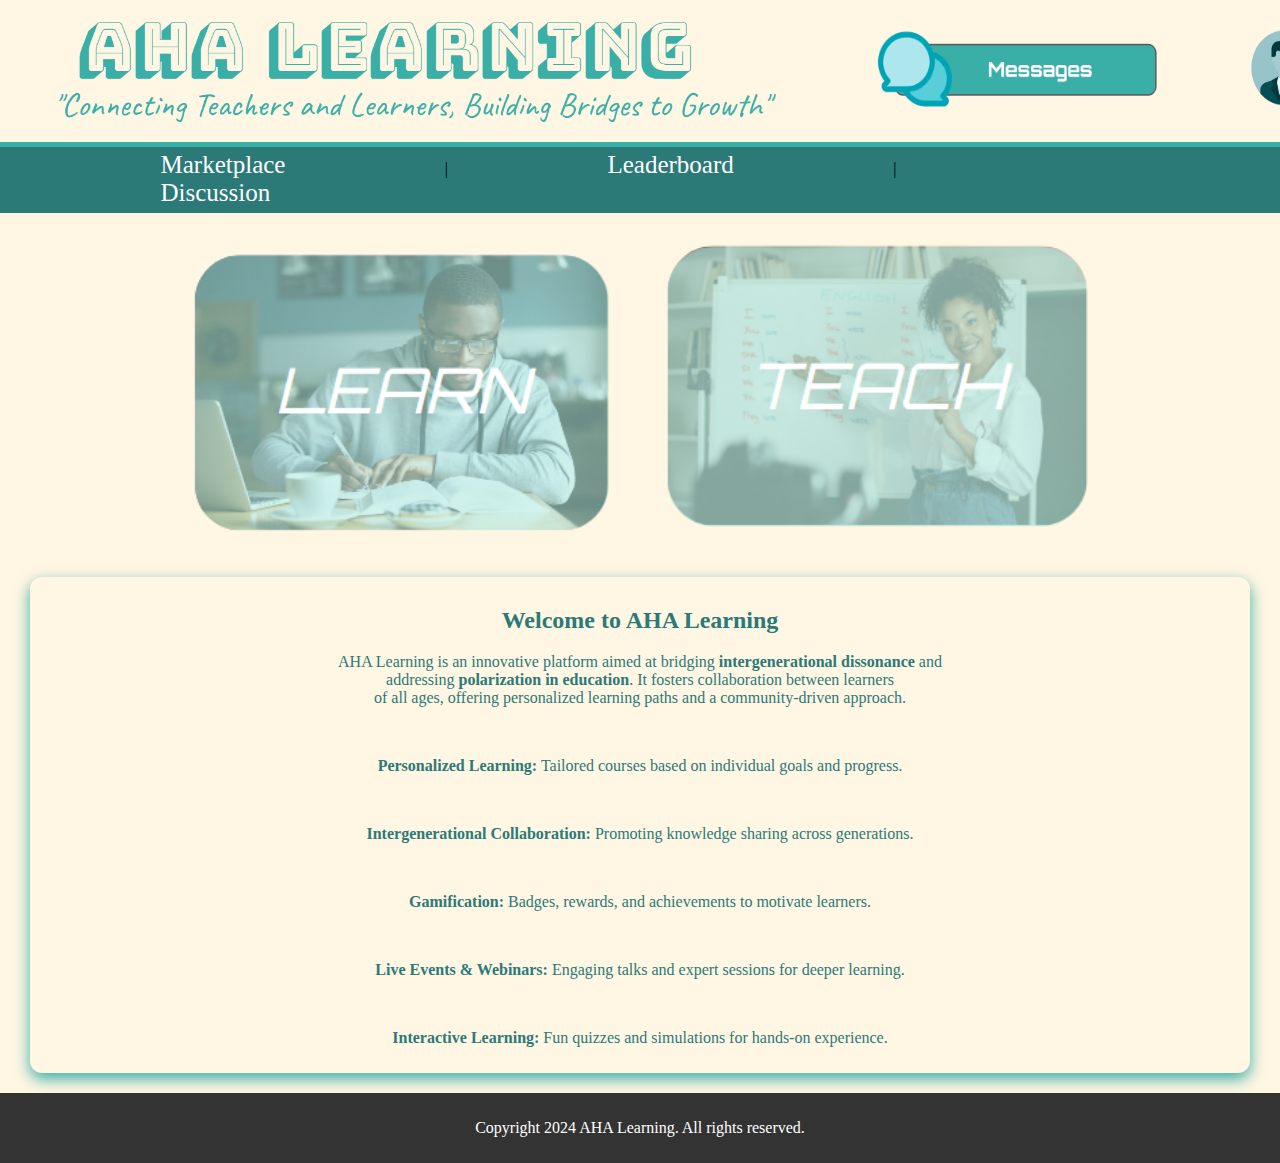
==== commit a90d6588: "Update index.html" ====
--- a/index.html
+++ b/index.html
@@ -51,8 +51,6 @@
 
     </div>
 
-    <img src="chatbot.png" alt="leaderpage" style="width:200px; height:200px;">
-
     <footer>
         <p>Copyright 2024 AHA Learning. All rights reserved.</p>
     </footer>
